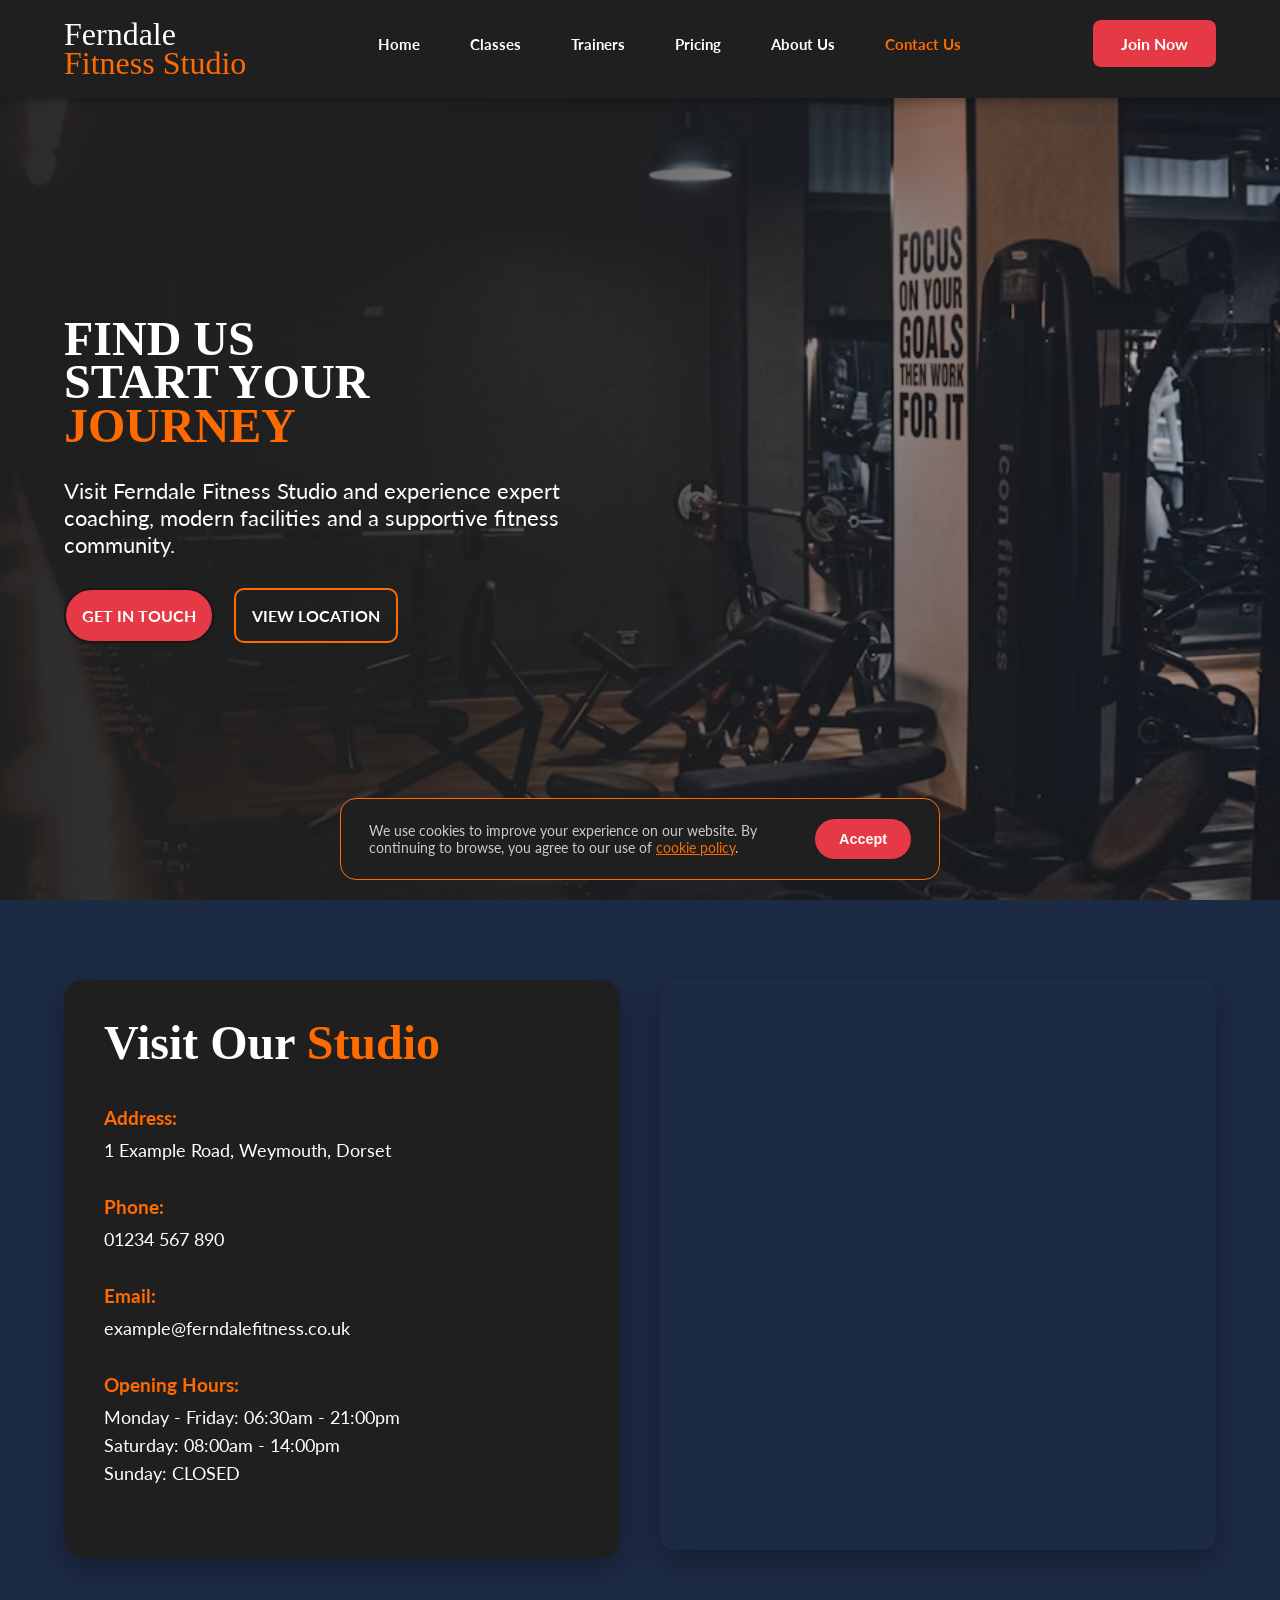
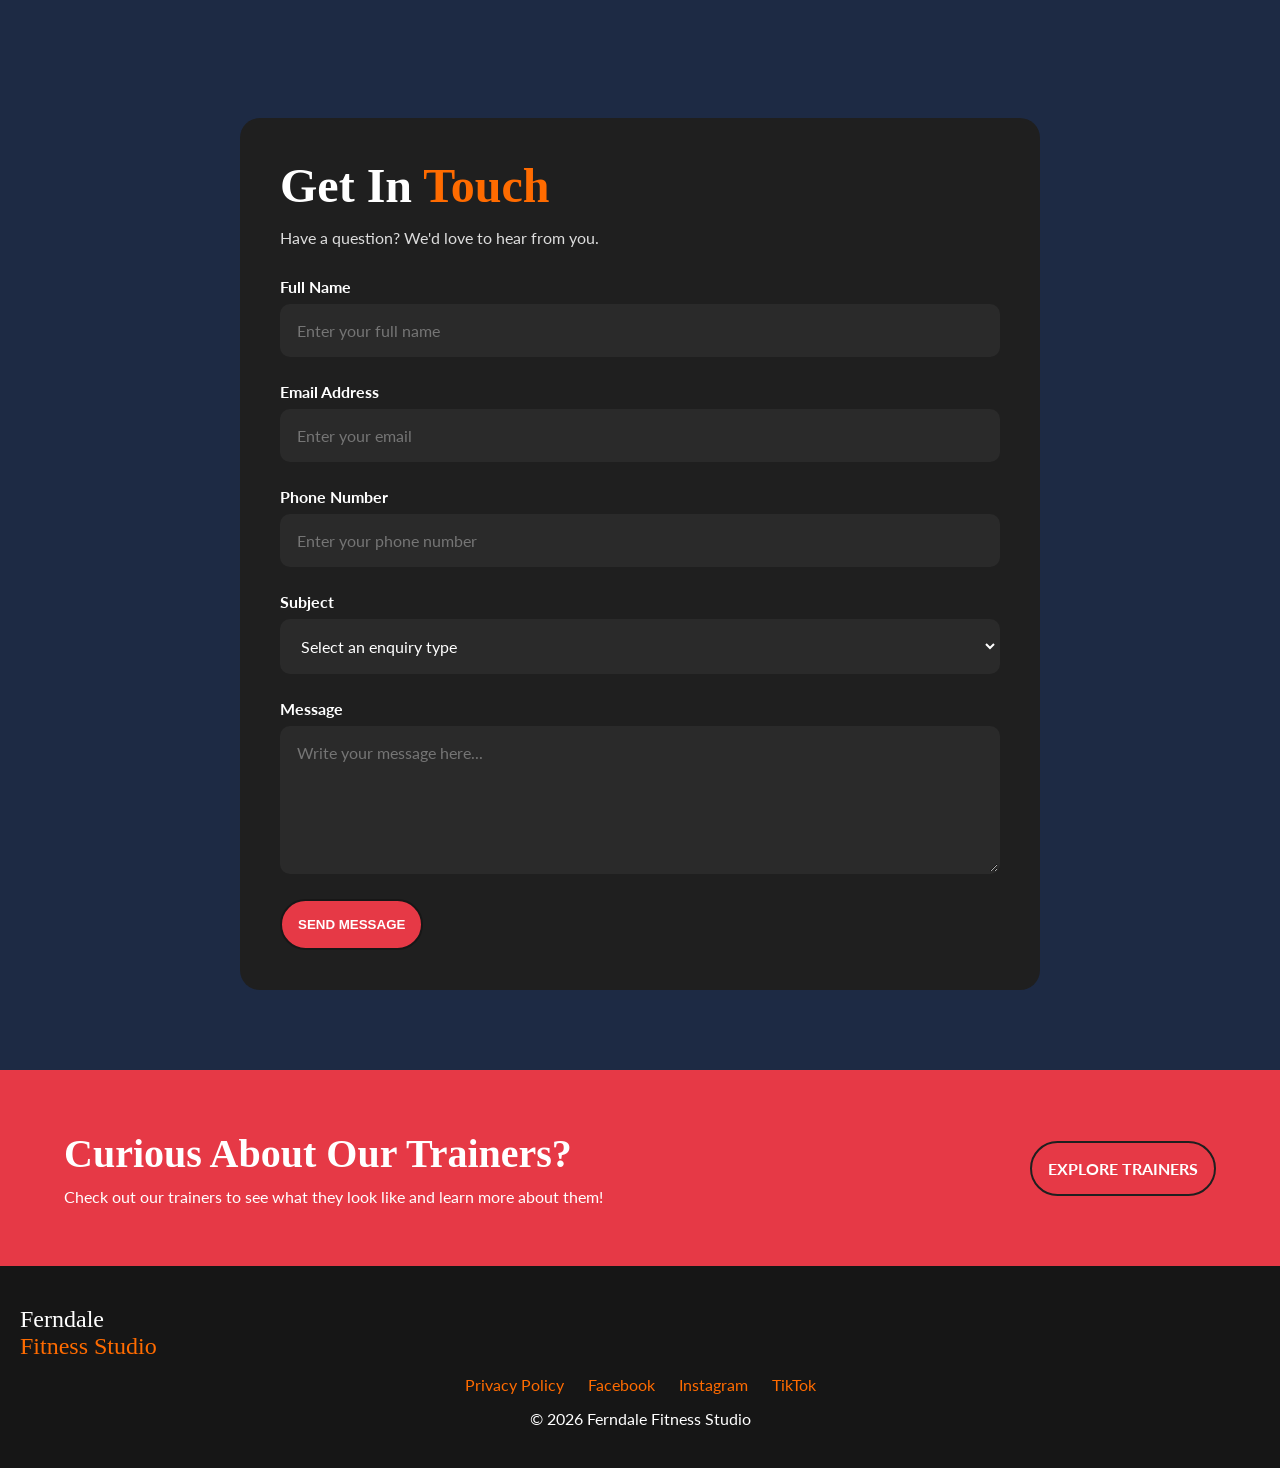
==== contact.html @ 067416ed "Add files via upload first" ====
<!DOCTYPE html>
<html lang="en">

<head>
    <meta charset="UTF-8">
    <meta name="viewport" content="width=device-width, initial-scale=1.0">
    <title>Ferndale Fitness Studio</title>

    <link rel="stylesheet" href="CSS/global.css">
    <link rel="stylesheet" href="CSS/contact.css">

    <link rel="preconnect" href="https://fonts.googleapis.com">
    <link rel="preconnect" href="https://fonts.gstatic.com" crossorigin>

    <link href="https://fonts.googleapis.com/css2?family=Lato:wght@300;400;700;900&display=swap" rel="stylesheet">

</head>

<body>

    <!-- Header Section -->

    <header>

        <div class="logo">

            Ferndale <br>
            <span>Fitness
            Studio</span>
        </div>

        <button class="menu-toggle" id="menuToggle">
           ☰ 
        </button>

        <div class="overlay" id="overlay"></div>

        <nav id="mobileNav">

            <a href="index.html">Home</a>
            <a href="classes.html">Classes</a>
            <a href="trainers.html">Trainers</a>
            <a href="pricing.html">Pricing</a>
            <a href="about.html">About Us</a>
            <a href="contact.html">Contact Us</a>

        </nav>

        <a href="pricing.html" class="join-btn"> 
            Join Now
        </a>

    </header>

    <!--Hero Section-->

    <section class="hero contact-hero">

        <div class="hero-content">

            <div class="hero-left">

                <h1> 
                    Find Us <br>Start your <br>
                    <span>Journey</span>

                </h1>

                <p>
                    Visit Ferndale Fitness Studio and experience expert coaching, modern 
                    facilities and a supportive fitness community.

                </p>

                <div class="hero-buttons">

                    <a href="#contactForm" class="btn">
                        Get In Touch
                    </a>

                    <a href="#mapSection" class="btn-outline">
                        View Location
                    </a>

                </div>

            </div>


        </div>

    </section>

    <!--Location-->

    <section class="location-section">

        <div class="location-content">

            <div class="contact-card">

                <h2> Visit Our <span> Studio</span> </h2>

                <div class="contact-item">
                    <strong>Address:</strong>
                    <p>1 Example Road, Weymouth, Dorset</p>
                </div>

                <div class="contact-item">
                    <strong> Phone:</strong>
                    <p>01234 567 890</p>
                </div>

                <div class="contact-item">
                    <strong>Email:</strong>
                    <p>example@ferndalefitness.co.uk</p>
                </div>

                <div class="contact-item">
                    <strong>Opening Hours:</strong>
                    <p> 
                        Monday - Friday: 06:30am - 21:00pm<br>
                        Saturday: 08:00am - 14:00pm<br>
                        Sunday: CLOSED
                    </p>
                </div>
                     
            </div>

            <div class="location-map">

                <iframe 
                    src="https://www.google.com/maps/embed?pb=!1m14!1m12!1m3!1d15946.543726130194!2d-2.465510889563478!3d50.61199099823702!2m3!1f0!2f0!3f0!3m2!1i1024!2i768!4f13.1!5e0!3m2!1sen!2suk!4v1780777411273!5m2!1sen!2suk" 
                    width="600" 
                    height="450" 
                    style="border:0;" 
                    allowfullscreen="" 
                    loading="lazy" 
                    referrerpolicy="no-referrer-when-downgrade">
                </iframe>

            </div>

        </div>

    </section>

    <!--Contact Form-->

    <section class="contact-form-section" id="contactForm">

        <div class="form-container">

            <h2>
                Get In <span>Touch</span>

            </h2>

            <p> Have a question? We'd love to hear from you.</p>

            <form id="contactFormElement">

                <div class="form-group">

                    <label for="name">
                        Full Name
                    </label>

                    <input 
                        type="text"
                        id="name"
                        name="name"
                        placeholder="Enter your full name"
                        required>

                </div>

                <div class="form-group">

                    <label for="email">
                        Email Address
                    </label>

                    <input 
                        type="email"
                        id="email"
                        name="email"
                        placeholder="Enter your email"
                        required>

                </div>

                <div class="form-group">

                    <label for="phone">
                        Phone Number
                    </label>

                    <input 
                        type="tel"
                        id="phone"
                        name="phone"
                        placeholder="Enter your phone number">
                        
                </div>

                <div class="form-group">

                    <label for="subject">
                        Subject
                    </label>

                    <select id="subject" name="subject">

                        <option value="">
                            Select an enquiry type
                        </option>

                        <option value="membership">
                            Membership
                        </option>

                        <option value="classes">
                            Classes
                        </option>

                        <option value="personal Training">
                            Personal Training
                        </option>

                        <option value="general">
                            General Enquiry
                        </option>

                    </select>

                </div>

                <div class="form-group">

                    <label for="message">
                        Message
                    </label>

                    <textarea 
                        id="message"
                        name="message"
                        rows="6"
                        placeholder="Write your message here..."
                        required></textarea>
                </div>

                <button type="submit" class="btn">
                    Send Message
                </button>

            </form>

            <div id="successMessage">
                Thank you! Your enquiry has been submitted.
            </div>

        </div>

    </section>

    <!--CTA-->

    <section class="cta">

        <div>

            <h2>Curious About Our Trainers?</h2>

            <p>Check out our trainers to see what they look like and learn more about them!</p>

        </div>

         <a href="classes.html" class="btn">Explore Trainers</a>
        
    </section>

    <!--Footer-->

    <footer>

        <div class="footer-logo">
            
            Ferndale<br> <span>Fitness Studio</span>

        </div>

        <div class="footer-links">

            <a href="privacy.html">Privacy Policy</a>

            <a href="#">Facebook</a>

            <a href="#">Instagram</a>

            <a href="#">TikTok</a>

        </div>

        <p> © 2026 Ferndale Fitness Studio </p>

    </footer>   

    <!--cookie banner-->

    <div id="cookieBanner" class="cookie-banner">

        <p>
            We use cookies to improve your experience on our website.
            By continuing to browse, you agree to our use of <a href="cookie.html">cookie policy</a>.
        </p>

        <button id="acceptCookies" class="cookie-btn">
            Accept
        </button>

    </div>

    <script src="JavaScript/contact.js"></script>

</body>

</html>
---- CSS/global.css ----
/* FONT */

@font-face{
    font-family:Norwester;
    src:url("../fonts/norwester.otf");
}

/* RESET */

*{
    margin:0;
    padding:0;
    box-sizing:border-box;
}

html{
    scroll-behavior:smooth;
}

body{
    background:#1D2A44;
    color:#FFFFFF;
    font-family:'Lato',sans-serif;
    overflow-x:hidden;
}

/* HEADER*/

header{
    position:fixed;
    top:0;
    left:0;
    width:100%;
    padding:20px 5%;
    display:flex;
    justify-content:space-between;
    align-items:flex-start;
    background:#1F1F1F;
    z-index:100;
    box-shadow:0 2px 10px rgba(0,0,0,.3);
}

.logo{
    font-family:'Norwester';
    font-size:2rem;
    line-height:.9;
}

.logo span{
    color: #FF6B00;
}

nav{
    display:flex;
    gap:50px;
    margin-top:15px;
}

nav a{
    color:#FFFFFF;
    text-decoration:none;
    font-size:.95rem;
    font-weight:700;
    transition:.3s;
}

nav a:hover,
nav a.active{
    color:#FF6B00;
}

.join-btn{
    background:#E63946;
    color:#FFFFFF;
    padding:14px 28px;
    border-radius:8px;
    text-decoration:none;
    font-weight:700;
    transition:.3s;
}

.join-btn:hover{
    background:#FF6B00;
}

/*BUTTONS*/

.btn{
    background:#E63946;
    color:#FFFFFF;
    text-decoration:none;
    padding:16px 24px;
    border-radius:30px;
    font-weight:700;
    text-transform:uppercase;
    transition:.3s;
}

.btn:hover{
    background:#FF6B00;
}

.btn-outline{
    border:2px solid #FF6B00;
    color: #FFFFFF;
    text-decoration:none;
    padding:16px 24px;
    border-radius:10px;
    font-weight:700;
    transition:.3s;
    text-transform: uppercase;
}

.btn-outline:hover{
    background:#FF6B00;
}

/*Scroll Effect*/

header.scrolled{
    position:fixed;
    background:#1F1F1F;
    box-shadow:0 3px 15px rgba(0,0,0,.5);
}

/*FOOTER */

footer{
    background:#161616;
    text-align:center;
    padding:40px 20px;
}

.footer-logo{
    font-family:'Norwester';
    font-size:1.5rem;
    margin-bottom:15px;
    text-align: left;
}

.footer-logo span{
    color: #FF6B00;
}

.footer-links{
    margin-bottom:15px;
}

.footer-links a{
    color:#FF6B00;
    text-decoration:none;
    margin:0 10px;
}

.footer-links a:hover{
    color:#E63946;
}


.overlay{
    position: fixed;
    inset: 0;
    background: rgba(0,0,0,.5);

    opacity: 0;
    visibility: hidden;

    transition: .3s;
    z-index: 999;
}

.overlay.active{
    opacity: 1;
    visibility: visible;
}

.menu-toggle{
    display: none;
    background: var(--color-bg, #F5F3EF);
    border: none;
    border-radius: 12px;
    padding: 10px 14px;
    font-size: 1.4rem;
    cursor: pointer;
    color: #1F1F1F;
    line-height: 1;
}

/* Cookie Banner */

.cookie-banner {
    position: fixed;
    bottom: 20px;
    left: 50%;
    transform: translateX(-50%);
    width: 90%;
    max-width: 600px;
    background: #1F1F1F;
    border: 1px solid #FF6B00;
    border-radius: 16px;
    padding: 20px 28px;
    display: flex;
    align-items: center;
    justify-content: space-between;
    gap: 20px;
    z-index: 9999;
    flex-wrap: wrap;
}

.cookie-banner p {
    font-size: 0.9rem;
    color: #cccccc;
    margin: 0;
    flex: 1;
}

.cookie-btn {
    background: #E63946;
    color: #FFFFFF;
    border: none;
    padding: 12px 24px;
    border-radius: 30px;
    font-weight: 700;
    font-size: 0.9rem;
    cursor: pointer;
    transition: .3s;
    white-space: nowrap;
}

.cookie-btn:hover {
    background: #FF6B00;
}

.cookie-banner.hidden {
    display: none;
}

.cookie-banner a {
    color: #FF6B00;
    text-decoration: underline;
}

.cookie-banner a:visited {
    color: #FF6B00;
}

.cookie-banner a:hover {
    color: #E63946;
}

/* MOBILE */

@media(max-width:900px){

    header{
        flex-direction: row;       
        justify-content: space-between;
        align-items: center;
        padding: 16px 20px;
        flex-wrap: nowrap; 
    }

    .menu-toggle{
        display: block;
        background: #2A2A2A;
        border: none;
        border-radius: 12px;
        padding: 10px 14px;
        font-size: 1.4rem;
        cursor: pointer;
        color: #FFFFFF;
        line-height: 1;
        position: static;  
    }

    nav{
        position: fixed;
        top: 90px;
        right: 20px;
        width: 300px;
        background: #1F1F1F;  
        border-radius: 20px;
        padding: 30px 40px;
        display: flex;
        flex-direction: column;
        gap: 28px;
        transform: translateX(120%);
        transition: transform 0.3s ease;
        z-index: 1000;
    }

    nav.active{
        transform: translateX(0);
    }

    nav a{
        color: #FFFFFF;
        font-size: 1.2rem;
        font-weight: 700;
        text-decoration: none;
    }

    nav a.active {
        color: #FFFFFF;
    }

    nav a:hover {
        color: #FF6B00;
    }

    .join-btn{
        display: none;
    }

    .hero{
        padding-top: 140px;
    }
}
---- CSS/contact.css ----
/*Hero Section*/

.contact-hero{
    min-height:100vh;

    display:flex;
    align-items: center;
    padding: 140px 5% 80px;

    background:
        linear-gradient(
            to right,
            rgba(31,31,31,.95) 0%,
            rgba(31,31,31,.85) 30%,
            rgba(31,31,31,.55) 60%,
            rgba(31,31,31,.25) 100%
        ),
        url("../Images/contact-hero.webp");
    
    background-size: cover;
    background-position: center;
}

.hero-content{
    width:100%;
}

.hero-left{
    max-width: 700px;
}

.hero-left h1{
    font-family: 'Norwester';
    font-size:3rem;
    line-height:.9;
    text-transform: uppercase;
    margin-bottom:30px;
}

.hero h1 span{
    color: #FF6B00;
}

.hero-left p{
    font-size:1.4rem;
    margin-bottom:30px;
    max-width: 550px;
}

.hero-right{
    flex:1;
    display:flex;
    justify-content: center;
}

.hero-right img{
    width: 100%;
    max-width: 650px;
    border-radius: 20px;
    object-fit: cover;
    box-shadow: 0 20px 50px rgba(0,0,0,.4);
}


/*Hero Button*/

.hero-buttons{
    display: flex;
    flex-wrap: wrap;
    gap:20px;
}

.btn{
    background: #E63946;
    color:#FFFFFF;
    text-decoration: none;
    padding:16px;
    border:2px solid #171717;
    border-radius:30px;
    text-transform: uppercase;
    font-weight:700;
    transition:.3s;
}

.btn:hover{
    background:#FF6B00;
}

.btn-outline{
    border:2px solid#FF6B00;
    color: #FFFFFF;
    text-decoration: none;
    padding: 16px;
    border-radius: 10px;
    text-transform: uppercase;
    font-weight: 700;
    transition: .3s;
}

.btn-outline:hover{
    background:#FF6B00;
}

/*Location*/

.location-section{
    padding: 80px 5%;
}

.location-content{
    display: grid;
    grid-template-columns: 1fr 1fr;
    gap: 40px;
    align-items: stretch;
}

.contact-card{
    background: #1F1F1F;
    padding: 40px;
    border-radius: 20px;
    box-shadow: 0 10px 30px rgba(0,0,0,.3);
}

.location-content h2{
    font-family: 'Norwester';
    font-size: 3rem;
    line-height: 0.95;
    color: #FFFFFF;
    margin-bottom: 40px;
    max-width: 500px;
}

.contact-card h2 span{
    color: #FF6B00;
}

.contact-item{
    margin-bottom: 30px;
}

.contact-item strong{
    display: block;
    color:#FF6B00;
    font-size: 1.2rem;
    margin-bottom: 8px;
}

.contact-item p{
    color: #FFFFFF;
    font-size: 1.1rem;
    line-height: 1.6;
}

.location-map iframe{
    width:100%;
    height:100%px;
    min-height: 570px;
    border:none;
    border-radius: 15px;
    box-shadow: 0 10px 30px rgba(0,0,0,.3);
}

/*Contact Form*/

.contact-form-section{
    padding: 80px 5%;
}

.form-container{
    max-width: 800px;
    margin:auto;
    background: #1F1F1F;
    padding: 40px;
    border-radius:20px;
}

.form-container h2{
    font-family: 'Norwester';
    font-size: 3rem;
    margin-bottom: 15px;
}

.form-container h2 span{
    color: #FF6B00;
}

.form-container p{
    margin-bottom: 30px;
    color: #DDDDDD;
}

.form-group{
    display: flex;
    flex-direction: column;
    margin-bottom: 25px;
}

.form-group label{
    margin-bottom: 8px;
    font-weight: 700;
}

.form-group input,
.form-group select,
.form-group textarea{
    background: #2A2A2A;
    border: 2px solid transparent;
    color: #FFFFFF;

    padding: 15px;
    border-radius: 10px;

    font-size: 1rem;
    font-family: 'Lato', sans-serif;
}

.form-group input:focus,
.form-group select:focus,
.form-group textarea:focus{
    outline:none;
    border-color: #FF6B00;
}

textarea{
    resize:vertical;
}

#successMessage{
    display: none;
    margin-top:25px;
    padding: 15px;
    border-radius: 10px;

    background: #2E7D32;
    color: #FFFFFF;
    font-weight: 700;
}

/*CTA Section*/

.cta{
    background: #E63946;
    padding: 60px 5%;
    display: flex;
    justify-content: space-between;
    align-items: center;
}

.cta h2{
    font-family: 'Norwester';
    font-size: 2.5rem;
}

.cta p{
    margin-top: 10px;
}

.cta .btn{
    background: transparent;
    color: #FFFFFF;
    border: 2px solid #1F1F1F;
}

.cta .btn:hover{
    background: #FF6B00;
    
}

@media(max-width:900px){

    .location-content{
        grid-template-columns: 1fr;
    }

    .contact-card h2{
        font-size: 2.2rem;
    }

    .location-map iframe{
        min-height: 350px;
    }

    .form-container{
        padding: 25px;
    }

    .form-container h2{
        font-size: 2rem;
    }

    .cta{
        flex-direction: column;
        text-align: center;
        gap:20px;
    }
}
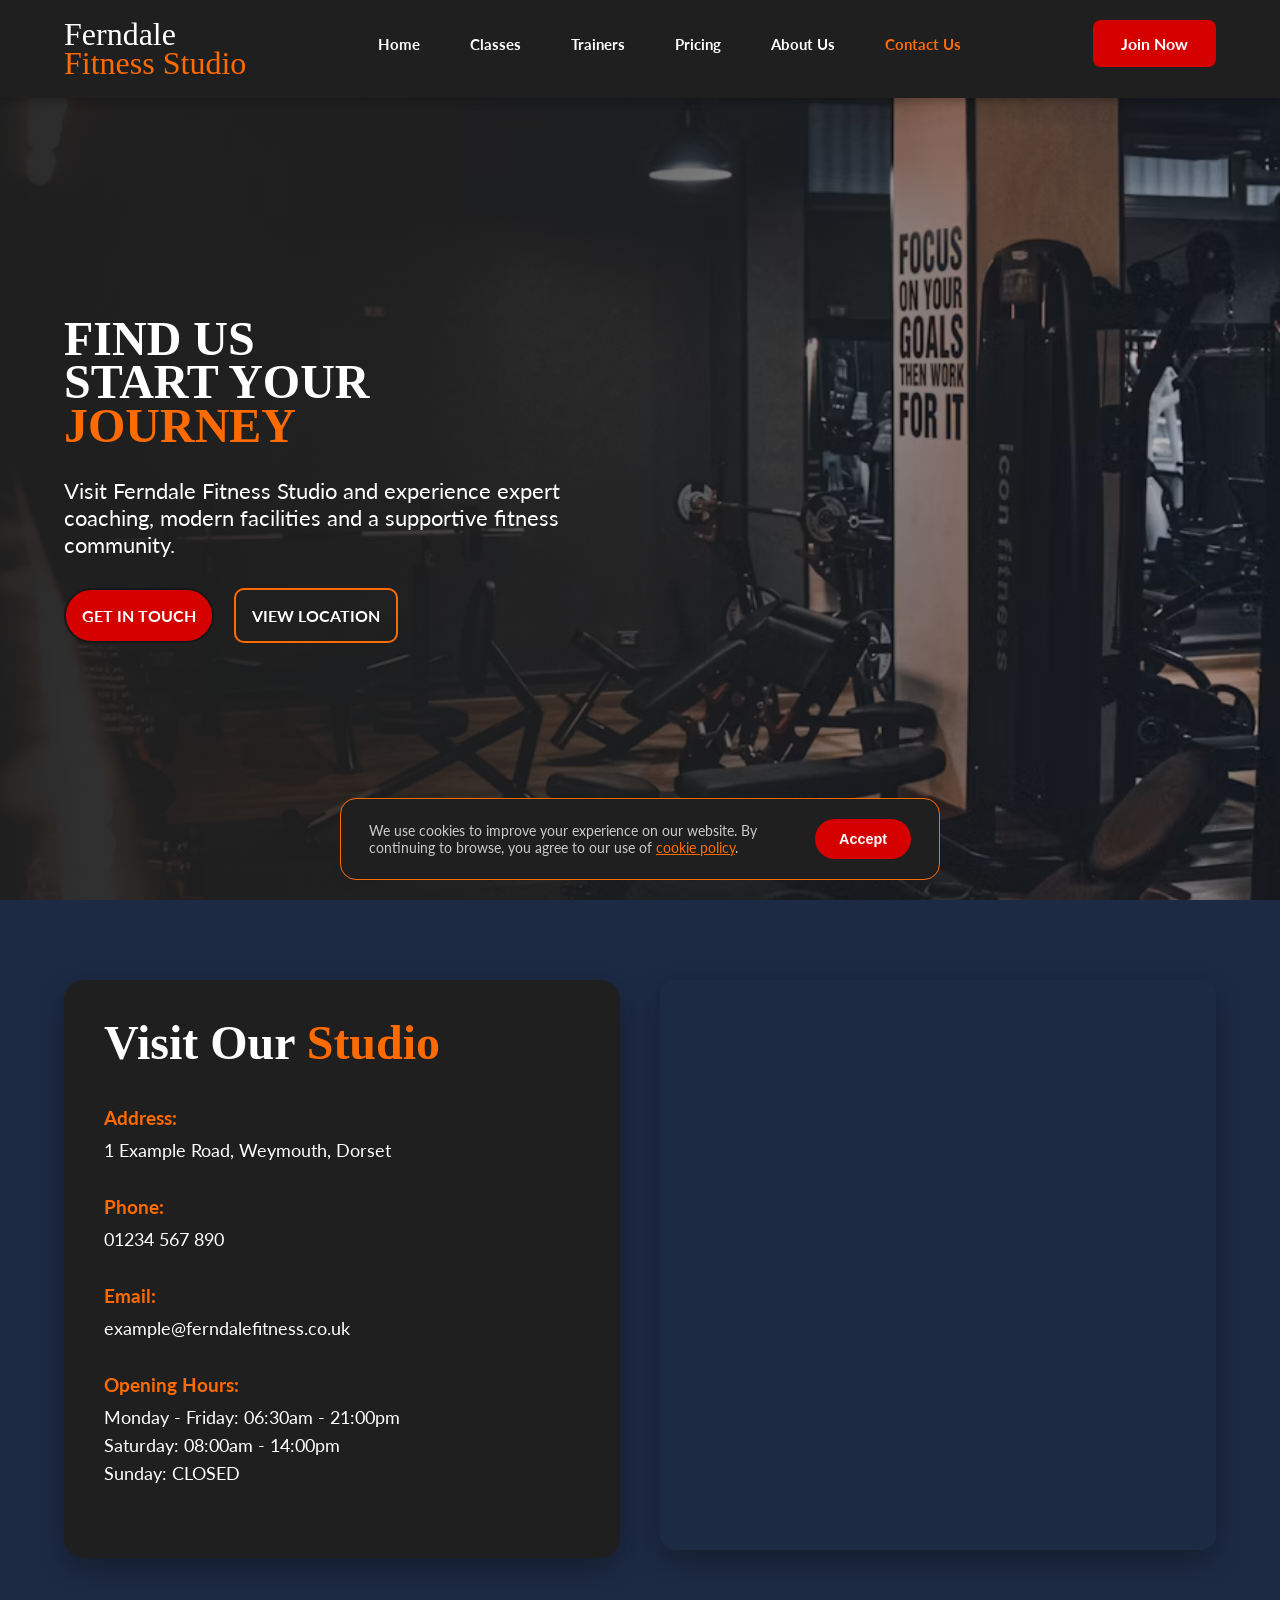
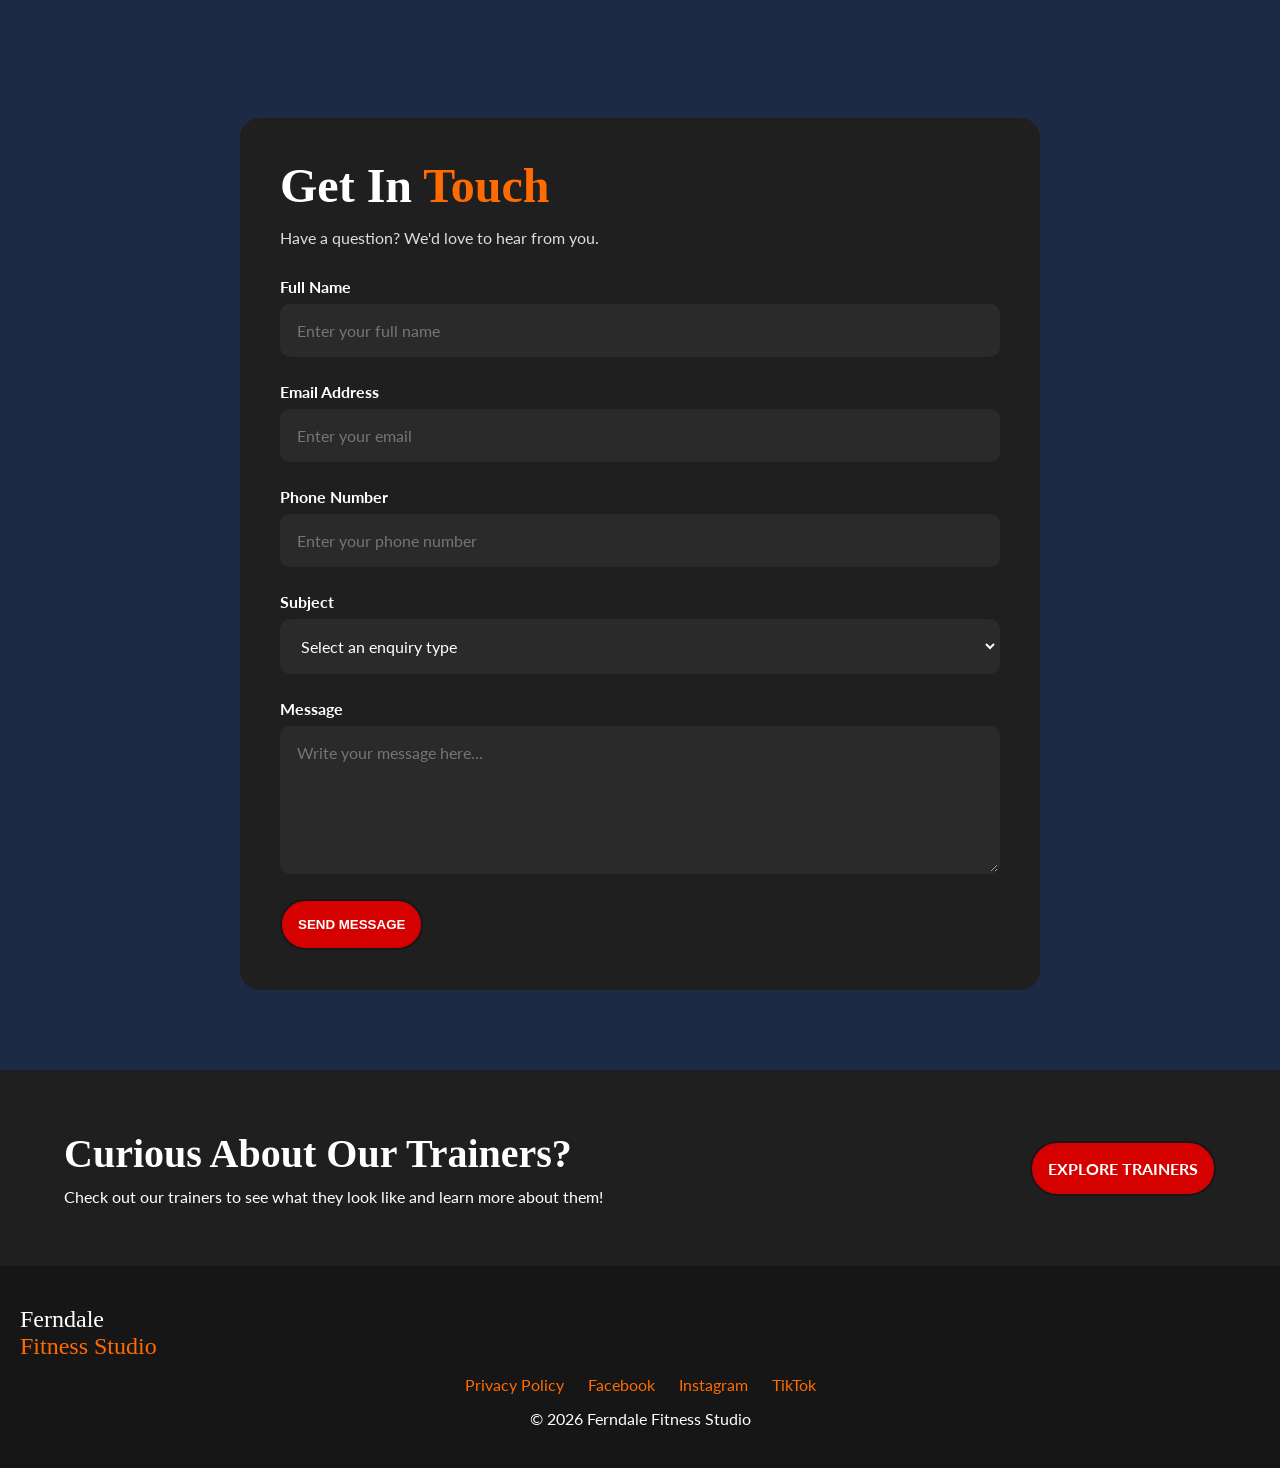
==== commit 5e001dd4: "Update contact.html" ====
--- a/contact.html
+++ b/contact.html
@@ -93,7 +93,7 @@
 
     <!--Location-->
 
-    <section class="location-section">
+    <section class="location-section" id="mapSection">
 
         <div class="location-content">
 
@@ -325,4 +325,4 @@
 
 </body>
 
-</html>+</html>
--- a/CSS/global.css
+++ b/CSS/global.css
@@ -3,6 +3,7 @@
 @font-face{
     font-family:Norwester;
     src:url("../fonts/norwester.otf");
+    font-display: swap;
 }
 
 /* RESET */
@@ -70,7 +71,7 @@
 }
 
 .join-btn{
-    background:#E63946;
+    background:#D50000;
     color:#FFFFFF;
     padding:14px 28px;
     border-radius:8px;
@@ -86,7 +87,7 @@
 /*BUTTONS*/
 
 .btn{
-    background:#E63946;
+    background:#D50000;
     color:#FFFFFF;
     text-decoration:none;
     padding:16px 24px;
@@ -153,7 +154,7 @@
 }
 
 .footer-links a:hover{
-    color:#E63946;
+    color:#D50000;
 }
 
 
@@ -215,7 +216,7 @@
 }
 
 .cookie-btn {
-    background: #E63946;
+    background: #D50000;
     color: #FFFFFF;
     border: none;
     padding: 12px 24px;
@@ -245,7 +246,7 @@
 }
 
 .cookie-banner a:hover {
-    color: #E63946;
+    color: #D50000;
 }
 
 /* MOBILE */
@@ -315,4 +316,4 @@
     .hero{
         padding-top: 140px;
     }
-}+}
--- a/CSS/contact.css
+++ b/CSS/contact.css
@@ -71,7 +71,7 @@
 }
 
 .btn{
-    background: #E63946;
+    background: #D50000;
     color:#FFFFFF;
     text-decoration: none;
     padding:16px;
@@ -239,7 +239,7 @@
 /*CTA Section*/
 
 .cta{
-    background: #E63946;
+    background: #1F1F1F;
     padding: 60px 5%;
     display: flex;
     justify-content: space-between;
@@ -255,12 +255,6 @@
     margin-top: 10px;
 }
 
-.cta .btn{
-    background: transparent;
-    color: #FFFFFF;
-    border: 2px solid #1F1F1F;
-}
-
 .cta .btn:hover{
     background: #FF6B00;
     
@@ -293,4 +287,4 @@
         text-align: center;
         gap:20px;
     }
-}+}
